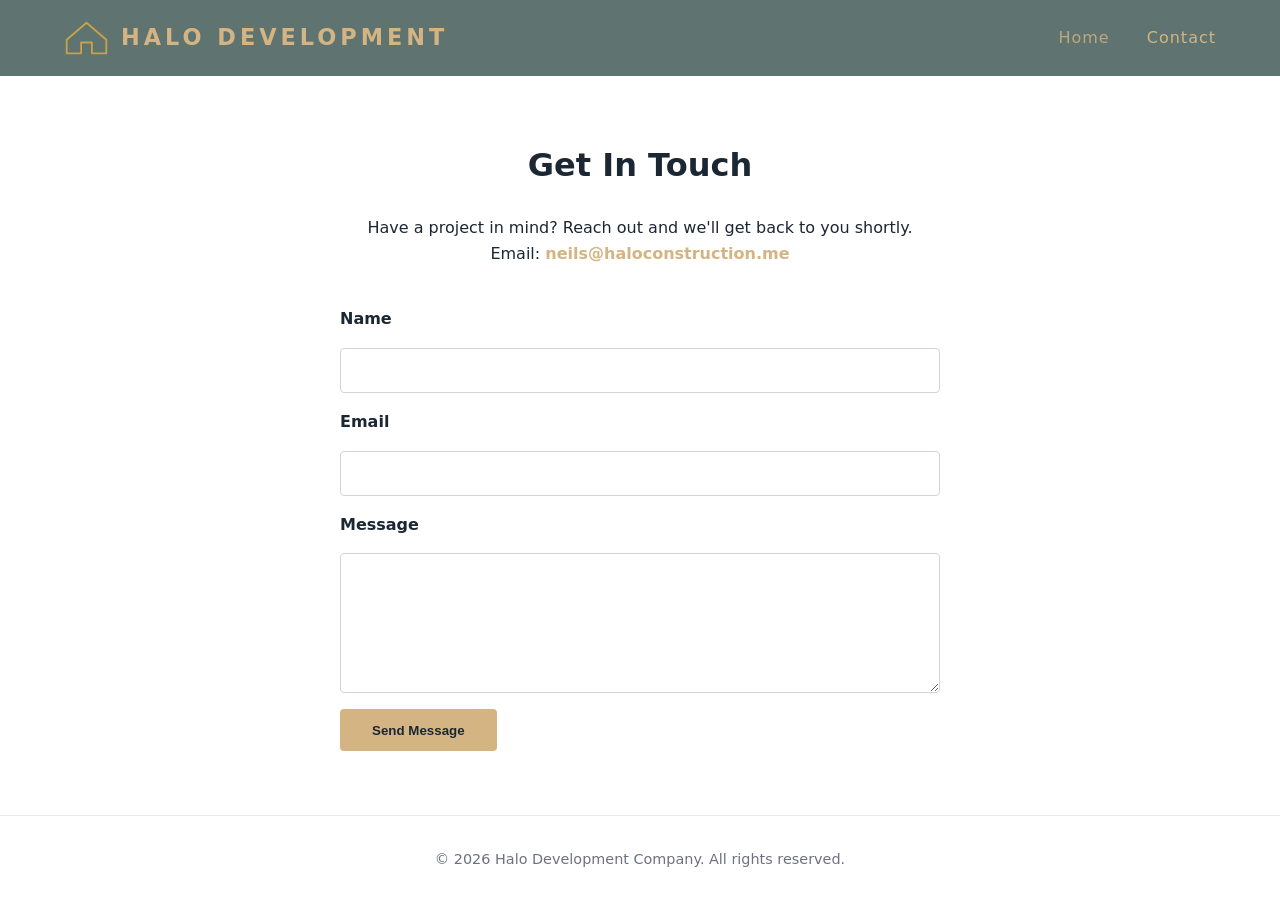
==== contact.html @ e0cbd236 "Initial landing page for Halo Development Company" ====
<!DOCTYPE html>
<html lang="en">
<head>
  <meta charset="UTF-8" />
  <meta name="viewport" content="width=device-width, initial-scale=1.0" />
  <title>Contact | Halo Development Company</title>
  <link rel="stylesheet" href="styles.css" />
</head>
<body>
  <header>
    <div class="logo"><img src="assets/logo.svg" alt="Halo Development logo" /> Halo Development</div>
    <nav>
      <a href="index.html">Home</a>
      <a href="contact.html" class="active">Contact</a>
    </nav>
  </header>

  <section>
    <h2>Get In Touch</h2>
    <div class="contact-info">
      <p>Have a project in mind? Reach out and we'll get back to you shortly.</p>
      <p>Email: <a href="mailto:neils@haloconstruction.me">neils@haloconstruction.me</a></p>
    </div>

    <form action="https://formspree.io/f/YOUR_FORM_ID" method="POST">
      <label for="name">Name</label>
      <input type="text" id="name" name="name" required />

      <label for="email">Email</label>
      <input type="email" id="email" name="email" required />

      <label for="message">Message</label>
      <textarea id="message" name="message" required></textarea>

      <button type="submit" class="btn">Send Message</button>
    </form>
  </section>

  <footer>
    &copy; 2026 Halo Development Company. All rights reserved.
  </footer>
</body>
</html>
---- styles.css ----
:root {
  --navy: #1b2733;
  --sage: #5f7470;
  --gold: #d4b483;
  --light: #f5f6f7;
  --gray: #6b7280;
}

* {
  box-sizing: border-box;
  margin: 0;
  padding: 0;
}

body {
  font-family: 'Segoe UI', system-ui, -apple-system, Arial, sans-serif;
  color: var(--navy);
  line-height: 1.6;
  background: #fff;
}

a {
  color: inherit;
}

/* Header */
header {
  display: flex;
  align-items: center;
  justify-content: space-between;
  padding: 1.25rem 5%;
  background: var(--sage);
}

.logo {
  display: flex;
  align-items: center;
  gap: 0.75rem;
  font-size: 1.4rem;
  font-weight: 700;
  letter-spacing: 4px;
  color: var(--gold);
  text-transform: uppercase;
}

.logo img {
  height: 2.25rem;
  width: auto;
}

nav a {
  margin-left: 2rem;
  text-decoration: none;
  font-weight: 500;
  letter-spacing: 1px;
  color: var(--gold);
  opacity: 0.8;
  transition: opacity 0.2s;
}

nav a:hover,
nav a.active {
  opacity: 1;
}

/* Hero */
.hero {
  background: var(--sage);
  color: #fff;
  padding: 6rem 5%;
  text-align: center;
}

.hero h1 {
  font-size: 3rem;
  margin-bottom: 1rem;
}

.hero p {
  font-size: 1.2rem;
  color: #d6dbe1;
  max-width: 600px;
  margin: 0 auto 2rem;
}

.btn {
  display: inline-block;
  background: var(--gold);
  color: var(--navy);
  padding: 0.85rem 2rem;
  border-radius: 4px;
  text-decoration: none;
  font-weight: 600;
  transition: opacity 0.2s;
}

.btn:hover {
  opacity: 0.9;
}

/* Sections */
section {
  padding: 4rem 5%;
  max-width: 1100px;
  margin: 0 auto;
}

section h2 {
  font-size: 2rem;
  margin-bottom: 1.5rem;
  text-align: center;
}

.services {
  display: grid;
  grid-template-columns: repeat(auto-fit, minmax(220px, 1fr));
  gap: 2rem;
  margin-top: 2.5rem;
}

.service-card {
  background: var(--light);
  padding: 2rem;
  border-radius: 8px;
  text-align: center;
}

.service-card h3 {
  margin-bottom: 0.75rem;
  color: var(--navy);
}

.service-card p {
  color: var(--gray);
}

.about p {
  max-width: 700px;
  margin: 0 auto;
  text-align: center;
  color: var(--gray);
}

/* Contact */
.contact-info {
  text-align: center;
  margin-bottom: 2.5rem;
}

.contact-info a {
  color: var(--gold);
  font-weight: 600;
  text-decoration: none;
}

form {
  max-width: 600px;
  margin: 0 auto;
  display: flex;
  flex-direction: column;
  gap: 1rem;
}

label {
  font-weight: 600;
}

input,
textarea {
  padding: 0.75rem;
  border: 1px solid #d1d5db;
  border-radius: 4px;
  font-family: inherit;
  font-size: 1rem;
}

textarea {
  min-height: 140px;
  resize: vertical;
}

form .btn {
  align-self: flex-start;
  border: none;
  cursor: pointer;
}

/* Footer */
footer {
  text-align: center;
  padding: 2rem 5%;
  color: var(--gray);
  border-top: 1px solid #eaeaea;
  font-size: 0.9rem;
}
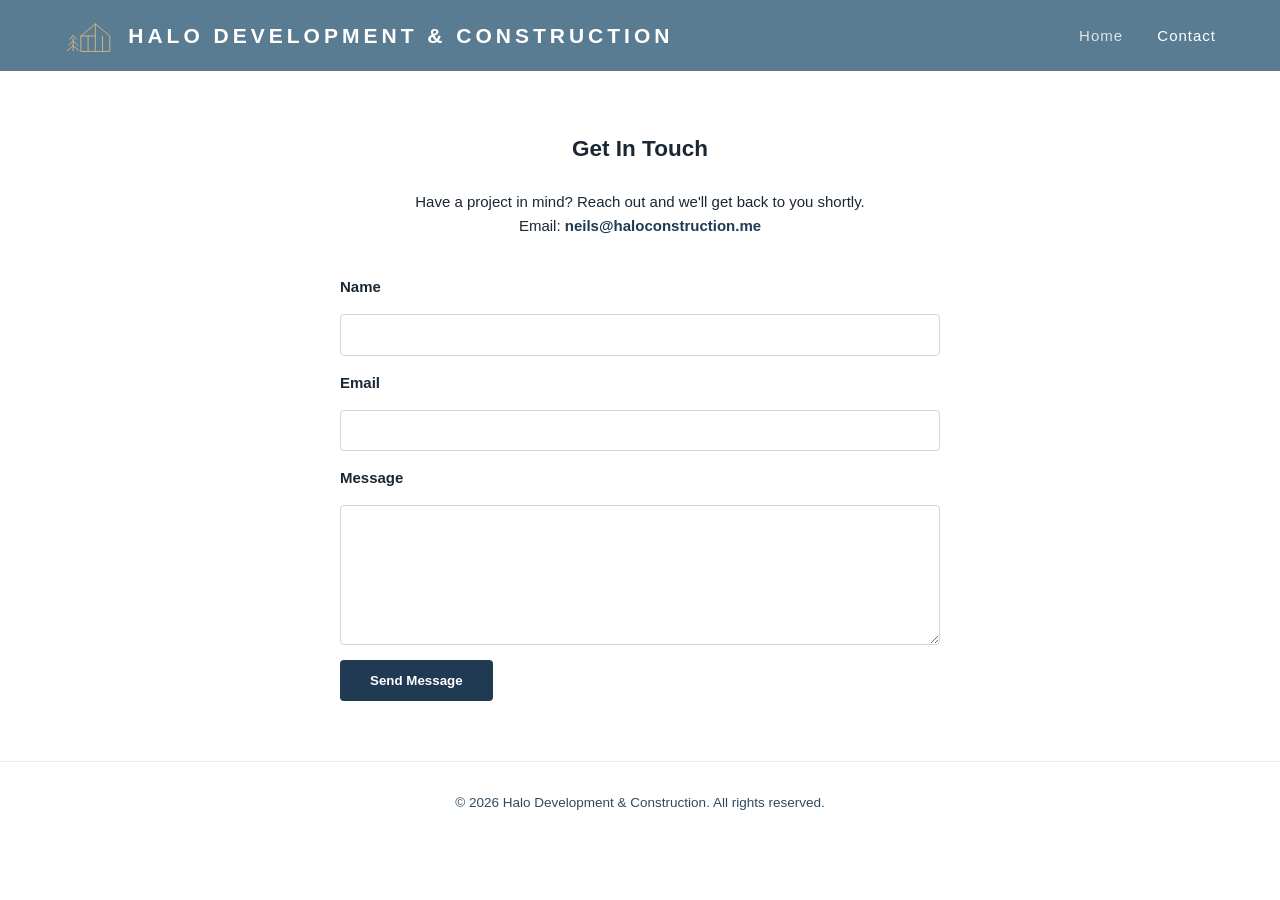
==== commit b4cec157: "Rename company to Halo Development & Construction" ====
--- a/contact.html
+++ b/contact.html
@@ -3,12 +3,12 @@
 <head>
   <meta charset="UTF-8" />
   <meta name="viewport" content="width=device-width, initial-scale=1.0" />
-  <title>Contact | Halo Development Company</title>
+  <title>Contact | Halo Development & Construction</title>
   <link rel="stylesheet" href="styles.css" />
 </head>
 <body>
   <header>
-    <div class="logo"><img src="assets/logo.svg" alt="Halo Development logo" /> Halo Development</div>
+    <div class="logo"><img src="assets/logo.svg" alt="Halo Development & Construction logo" /> Halo Development & Construction</div>
     <nav>
       <a href="index.html">Home</a>
       <a href="contact.html" class="active">Contact</a>
@@ -37,7 +37,7 @@
   </section>
 
   <footer>
-    &copy; 2026 Halo Development Company. All rights reserved.
+    &copy; 2026 Halo Development & Construction. All rights reserved.
   </footer>
 </body>
 </html>
--- a/styles.css
+++ b/styles.css
@@ -1,9 +1,9 @@
 :root {
   --navy: #1b2733;
-  --sage: #5f7470;
-  --gold: #d4b483;
+  --sage: #5a7c92;
+  --gold: #1f3a52;
   --light: #f5f6f7;
-  --gray: #6b7280;
+  --gray: #2f4a60;
 }
 
 * {
@@ -12,8 +12,12 @@
   padding: 0;
 }
 
+html {
+  font-size: 15px;
+}
+
 body {
-  font-family: 'Segoe UI', system-ui, -apple-system, Arial, sans-serif;
+  font-family: 'Helvetica Neue', Helvetica, Arial, sans-serif;
   color: var(--navy);
   line-height: 1.6;
   background: #fff;
@@ -39,7 +43,7 @@
   font-size: 1.4rem;
   font-weight: 700;
   letter-spacing: 4px;
-  color: var(--gold);
+  color: #fff;
   text-transform: uppercase;
 }
 
@@ -53,7 +57,7 @@
   text-decoration: none;
   font-weight: 500;
   letter-spacing: 1px;
-  color: var(--gold);
+  color: #fff;
   opacity: 0.8;
   transition: opacity 0.2s;
 }
@@ -65,28 +69,43 @@
 
 /* Hero */
 .hero {
-  background: var(--sage);
-  color: #fff;
-  padding: 6rem 5%;
+  background-color: #fff;
+  background-image: url('assets/hero-bg.jpg');
+  background-size: cover;
+  background-position: center;
+  background-repeat: no-repeat;
+  color: var(--navy);
+  padding: 5rem 5%;
+  min-height: calc(100vh - 4.75rem);
+  display: flex;
+  flex-direction: column;
+  align-items: center;
+  justify-content: center;
   text-align: center;
 }
 
 .hero h1 {
-  font-size: 3rem;
-  margin-bottom: 1rem;
+  font-size: 2.25rem;
+  margin-bottom: 0.75rem;
 }
 
 .hero p {
-  font-size: 1.2rem;
-  color: #d6dbe1;
+  font-size: 1rem;
+  color: #fff;
   max-width: 600px;
-  margin: 0 auto 2rem;
+  margin: 0 auto 1.5rem;
+}
+
+.hero-logo {
+  height: 5rem;
+  width: auto;
+  margin-bottom: 1.5rem;
 }
 
 .btn {
   display: inline-block;
   background: var(--gold);
-  color: var(--navy);
+  color: #fff;
   padding: 0.85rem 2rem;
   border-radius: 4px;
   text-decoration: none;
@@ -106,39 +125,27 @@
 }
 
 section h2 {
-  font-size: 2rem;
+  font-size: 1.5rem;
   margin-bottom: 1.5rem;
   text-align: center;
 }
 
-.services {
-  display: grid;
-  grid-template-columns: repeat(auto-fit, minmax(220px, 1fr));
+.services-grid {
+  display: flex;
+  flex-wrap: wrap;
+  justify-content: center;
   gap: 2rem;
   margin-top: 2.5rem;
 }
 
 .service-card {
-  background: var(--light);
-  padding: 2rem;
-  border-radius: 8px;
-  text-align: center;
+  text-align: center;
+  padding: 1rem;
 }
 
 .service-card h3 {
-  margin-bottom: 0.75rem;
-  color: var(--navy);
-}
-
-.service-card p {
-  color: var(--gray);
-}
-
-.about p {
-  max-width: 700px;
-  margin: 0 auto;
-  text-align: center;
-  color: var(--gray);
+  color: #fff;
+  font-weight: 600;
 }
 
 /* Contact */
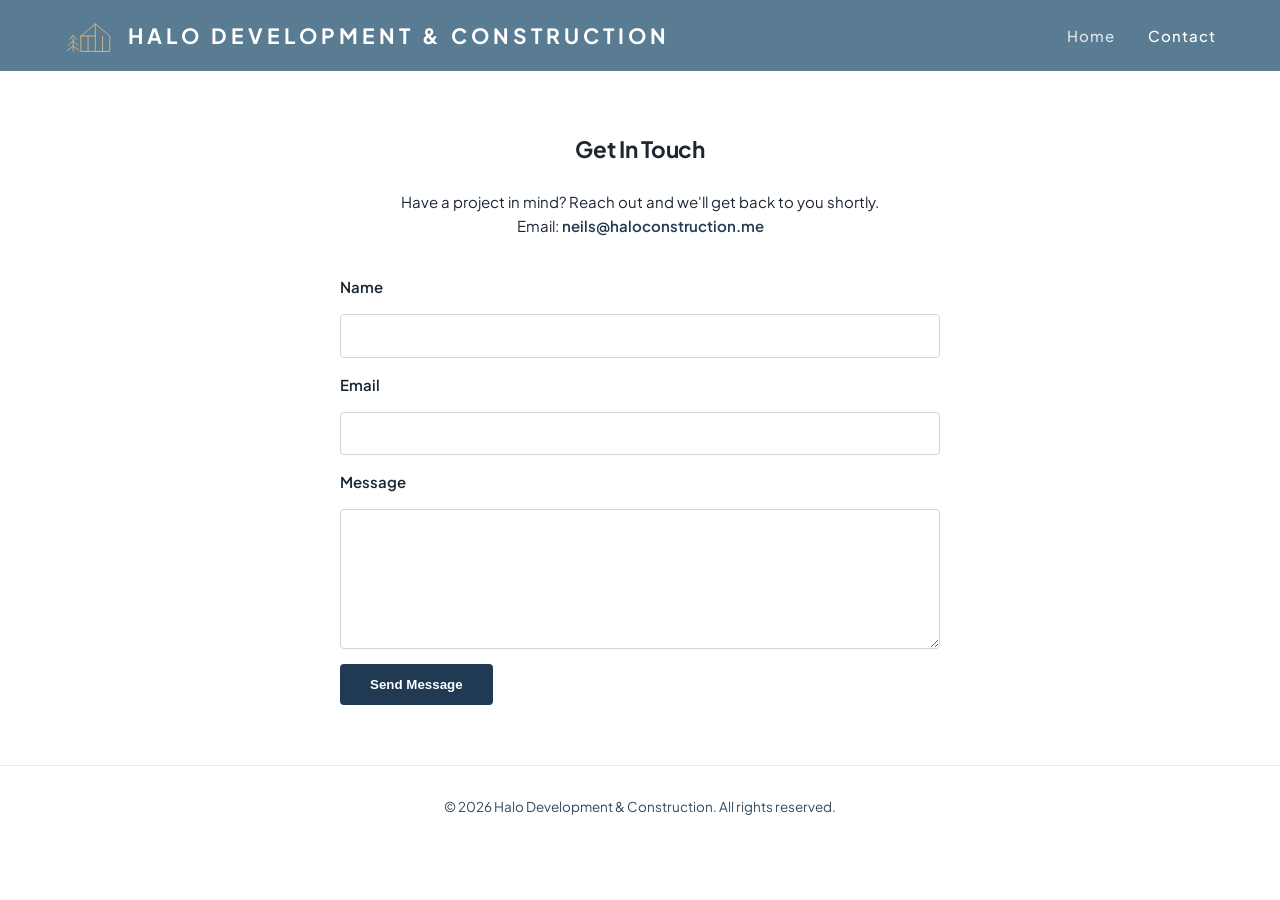
==== commit 02652378: "Switch to Plus Jakarta Sans for a more modern look" ====
--- a/contact.html
+++ b/contact.html
@@ -4,6 +4,9 @@
   <meta charset="UTF-8" />
   <meta name="viewport" content="width=device-width, initial-scale=1.0" />
   <title>Contact | Halo Development & Construction</title>
+  <link rel="preconnect" href="https://fonts.googleapis.com" />
+  <link rel="preconnect" href="https://fonts.gstatic.com" crossorigin />
+  <link href="https://fonts.googleapis.com/css2?family=Plus+Jakarta+Sans:wght@400;500;600;700;800&display=swap" rel="stylesheet" />
   <link rel="stylesheet" href="styles.css" />
 </head>
 <body>
--- a/styles.css
+++ b/styles.css
@@ -17,7 +17,7 @@
 }
 
 body {
-  font-family: 'Helvetica Neue', Helvetica, Arial, sans-serif;
+  font-family: 'Plus Jakarta Sans', 'Helvetica Neue', Helvetica, Arial, sans-serif;
   color: var(--navy);
   line-height: 1.6;
   background: #fff;
@@ -85,13 +85,15 @@
 }
 
 .hero h1 {
-  font-size: 2.25rem;
+  font-size: 2.5rem;
+  font-weight: 800;
+  letter-spacing: -0.5px;
   margin-bottom: 0.75rem;
 }
 
 .hero p {
   font-size: 1rem;
-  color: #fff;
+  color: #000;
   max-width: 600px;
   margin: 0 auto 1.5rem;
 }
@@ -126,6 +128,8 @@
 
 section h2 {
   font-size: 1.5rem;
+  font-weight: 700;
+  letter-spacing: -0.3px;
   margin-bottom: 1.5rem;
   text-align: center;
 }
@@ -144,8 +148,9 @@
 }
 
 .service-card h3 {
-  color: #fff;
-  font-weight: 600;
+  color: #000;
+  font-weight: 700;
+  letter-spacing: -0.2px;
 }
 
 /* Contact */
